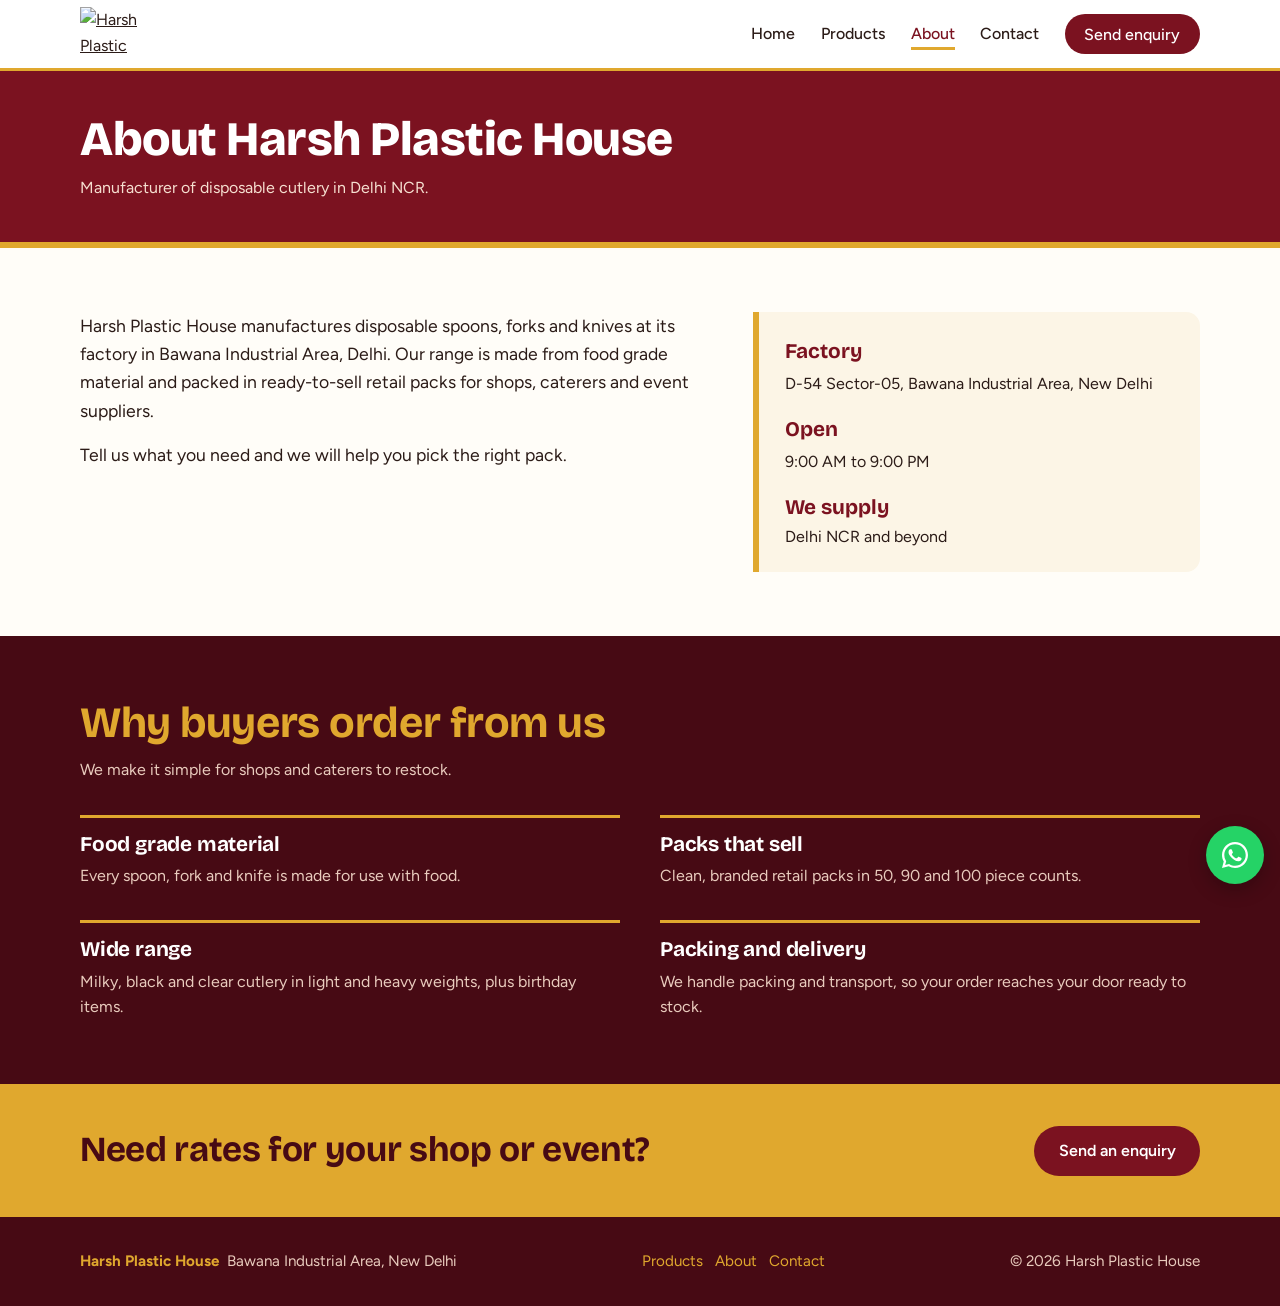
==== about.html @ 72c58db4 "Add files via upload" ====
<!doctype html><html lang="en"><head><meta charset="utf-8"><meta name="viewport" content="width=device-width, initial-scale=1"><title>About | Harsh Plastic House</title>
<meta name="description" content="Harsh Plastic House, Bawana, Delhi. Food grade disposable plastic spoons, forks and knives.">
<link rel="stylesheet" href="https://fonts.googleapis.com/css2?family=Bricolage+Grotesque:opsz,wght@12..96,600;12..96,800&family=Figtree:wght@400;500;600&display=swap"><link rel="stylesheet" href="style.css"></head><body>
<header class="hdr"><div class="wrap"><a href="index.html" aria-label="Home"><img src="assets/img/logo.jpg" alt="Harsh Plastic House" width="68" height="54"></a>
<button class="burger" aria-label="Menu" aria-expanded="false"><span></span><span></span><span></span></button><nav class="nav"><a class="" href="index.html">Home</a><a class="" href="products.html">Products</a><a class="cur" href="about.html">About</a><a class="" href="contact.html">Contact</a><a class="btn " href="enquiry.html">Send enquiry</a></nav></div></header>
<div class="pagehead"><div class="wrap"><h1>About Harsh Plastic House</h1><p>Manufacturer of disposable cutlery in Delhi NCR.</p></div></div><main><section class="about"><div class="wrap two"><div><p>Harsh Plastic House manufactures disposable spoons, forks and knives at its factory in Bawana Industrial Area, Delhi. Our range is made from food grade material and packed in ready-to-sell retail packs for shops, caterers and event suppliers.</p><p>Tell us what you need and we will help you pick the right pack.</p></div><div class="facts"><b>Factory</b><p>D-54 Sector-05, Bawana Industrial Area, New Delhi</p><b>Open</b><p>9:00 AM to 9:00 PM</p><b>We supply</b><p>Delhi NCR and beyond</p></div></div></section><section id="why"><div class="wrap"><div class="sec-h"><h2>Why buyers order from us</h2><p>We make it simple for shops and caterers to restock.</p></div><div class="why">
<div><h3>Food grade material</h3><p>Every spoon, fork and knife is made for use with food.</p></div><div><h3>Packs that sell</h3><p>Clean, branded retail packs in 50, 90 and 100 piece counts.</p></div>
<div><h3>Wide range</h3><p>Milky, black and clear cutlery in light and heavy weights, plus birthday items.</p></div><div><h3>Packing and delivery</h3><p>We handle packing and transport, so your order reaches your door ready to stock.</p></div></div></div></section><div class="cta"><div class="wrap"><h2>Need rates for your shop or event?</h2><a class="btn" href="enquiry.html">Send an enquiry</a></div></div></main>
<footer class="foot"><div class="wrap"><span><b>Harsh Plastic House</b> &nbsp;Bawana Industrial Area, New Delhi</span><span><a href="products.html">Products</a> &nbsp; <a href="about.html">About</a> &nbsp; <a href="contact.html">Contact</a></span><span>&copy; 2026 Harsh Plastic House</span></div></footer>
<div class="selbar" hidden><span><b class="n">0</b> selected</span><a class="btn btn-gold" href="enquiry.html">Send enquiry</a></div>
<a class="wa" href="https://wa.me/918510837203?text=Hello%20Harsh%20Plastic%20House%2C%20I%20would%20like%20to%20enquire%20about%20your%20products." target="_blank" rel="noopener" aria-label="Chat on WhatsApp"><svg viewBox="0 0 32 32"><path d="M16.04 3C8.84 3 3 8.83 3 16c0 2.3.6 4.54 1.74 6.52L3 29l6.65-1.7A13 13 0 0 0 16.04 29C23.2 29 29 23.17 29 16S23.2 3 16.04 3Zm0 23.8c-1.95 0-3.86-.53-5.53-1.52l-.4-.23-3.95 1.01 1.05-3.84-.26-.4A10.7 10.7 0 0 1 5.3 16c0-5.9 4.84-10.7 10.74-10.7 5.9 0 10.66 4.8 10.66 10.7 0 5.9-4.76 10.8-10.66 10.8Zm5.9-8.02c-.32-.16-1.9-.94-2.2-1.04-.3-.1-.5-.16-.72.16-.22.32-.84 1.04-1.03 1.26-.19.21-.38.24-.7.08-.33-.16-1.36-.5-2.6-1.6-.96-.86-1.6-1.9-1.8-2.22-.18-.32-.02-.5.14-.66.15-.14.33-.38.5-.57.16-.19.2-.32.32-.54.1-.21.05-.4-.03-.56-.08-.16-.72-1.74-.99-2.38-.26-.63-.52-.54-.72-.55h-.6c-.2 0-.55.08-.84.4-.3.32-1.12 1.1-1.12 2.68s1.15 3.1 1.3 3.32c.16.21 2.26 3.46 5.47 4.85.76.33 1.36.52 1.82.67.77.24 1.46.2 2.01.12.61-.09 1.9-.78 2.16-1.52.27-.75.27-1.4.19-1.53-.08-.13-.3-.21-.62-.37Z"/></svg></a>
<script>window.HPH={wa:"918510837203"};</script><script src="assets/js/main.js"></script></body></html>
---- style.css ----
/*
Theme Name: Harsh Plastic House
Description: Catalogue and enquiry theme for Harsh Plastic House. Products are managed under Products in the dashboard; contact details and About text under Appearance > Customize.
Version: 1.0
Author: Bhavy
Text Domain: hph
*/
:root{--maroon:#7b1220;--wine:#470a14;--gold:#e0a82e;--gold-d:#a8730c;--cream:#fcf5e6;--paper:#fffdf8;--ink:#2b1b17;--muted:#6f5d55;--line:#ead9b8;--r:14px}
*{box-sizing:border-box}html{scroll-behavior:smooth;scroll-padding-top:84px}
body{margin:0;font:400 1rem/1.6 Figtree,system-ui,sans-serif;color:var(--ink);background:var(--paper)}
img{max-width:100%;display:block}a{color:inherit}
h1,h2,h3{font-family:'Bricolage Grotesque',Figtree,sans-serif;line-height:1.1;margin:0;letter-spacing:-.01em}
.wrap{width:min(1120px,100% - 2.5rem);margin-inline:auto}
.btn{display:inline-flex;align-items:center;gap:.5rem;padding:.85rem 1.4rem;border-radius:999px;border:2px solid transparent;font:600 1rem Figtree,sans-serif;text-decoration:none;cursor:pointer;transition:background .2s,color .2s,border-color .2s}
.btn-gold{background:var(--gold);color:var(--wine)}.btn-gold:hover{background:#f0bb45}
.btn-line{border-color:rgba(255,255,255,.55);color:#fff}.btn-line:hover{background:#fff;color:var(--maroon)}
:focus-visible{outline:3px solid var(--gold);outline-offset:2px}
/* header */
.hdr{position:sticky;top:0;z-index:50;background:#fff;border-bottom:3px solid var(--gold)}
.hdr .wrap{display:flex;align-items:center;justify-content:space-between;height:68px}
.hdr img{height:54px;width:auto}
.nav{display:none;gap:1.6rem;align-items:center}.nav a{text-decoration:none;font-weight:500}.nav a:hover{color:var(--maroon)}
.nav .btn{padding:.55rem 1.1rem;background:var(--maroon);color:#fff}
.burger{background:none;border:0;padding:.5rem;cursor:pointer}.burger span{display:block;width:24px;height:2px;background:var(--maroon);margin:5px 0}
.nav.open{display:flex;flex-direction:column;position:absolute;top:68px;left:0;right:0;background:#fff;padding:1.2rem;border-bottom:3px solid var(--gold);align-items:flex-start}
/* hero */
.hero{background:var(--maroon);color:#fff;padding:3rem 0 3.5rem}
.hero .wrap{display:grid;gap:2.5rem;align-items:center}
.hero h1{font-size:clamp(2.3rem,7vw,4.2rem);font-weight:800;max-width:16ch}
.hero p{font-size:1.125rem;max-width:46ch;color:#f6dfd0;margin:1.2rem 0 1.8rem}
.hero .acts{display:flex;flex-wrap:wrap;gap:.8rem}
.collage{display:grid;grid-template-columns:1fr 1fr;gap:.8rem;max-width:460px}
.collage figure{margin:0;border:4px solid var(--gold);border-radius:var(--r);overflow:hidden;background:#fff;aspect-ratio:4/5}
.collage figure:nth-child(1){grid-row:span 2;aspect-ratio:auto;transform:rotate(-2deg)}
.collage figure:nth-child(3){transform:rotate(2deg)}
.collage img{width:100%;height:100%;object-fit:cover}
.band{background:var(--gold);color:var(--wine);font-weight:600}
.band .wrap{display:flex;flex-wrap:wrap;justify-content:center;gap:.4rem 2.4rem;padding:.85rem 0;text-align:center}
/* sections */
section{padding:4rem 0}
.sec-h{margin-bottom:2rem}.sec-h h2{font-size:clamp(1.8rem,4.5vw,2.7rem);color:var(--maroon)}.sec-h p{color:var(--muted);margin:.6rem 0 0;max-width:56ch}
#products{background:var(--cream)}
.filters{display:flex;flex-wrap:wrap;gap:.5rem;margin-bottom:1.6rem}
.filters button{border:2px solid var(--maroon);background:transparent;color:var(--maroon);padding:.45rem 1.1rem;border-radius:999px;font:600 .95rem Figtree,sans-serif;cursor:pointer}
.filters button.on{background:var(--maroon);color:#fff}
.grid{display:grid;grid-template-columns:repeat(2,1fr);gap:.8rem}
.card{background:#fff;border:1px solid var(--line);border-radius:var(--r);overflow:hidden;display:flex;flex-direction:column}
.card[hidden]{display:none}
.card .ph{aspect-ratio:4/5;background:#f3e8d0}.card .ph img{width:100%;height:100%;object-fit:cover}
.card .bd{padding:.9rem;display:flex;flex-direction:column;gap:.6rem;flex:1}
.card h3{font-size:1.05rem;color:var(--ink)}
.chips{display:flex;flex-wrap:wrap;gap:.35rem}.chips span{background:var(--cream);border:1px solid var(--line);border-radius:6px;padding:.1rem .5rem;font-size:.82rem;color:var(--muted)}
.card .enq{margin-top:auto;border:2px solid var(--maroon);background:transparent;color:var(--maroon);border-radius:999px;padding:.55rem;font:600 .95rem Figtree,sans-serif;cursor:pointer;transition:background .2s,color .2s}
.card .enq:hover{background:var(--maroon);color:#fff}
/* why */
#why{background:var(--wine);color:#fff}#why .sec-h h2{color:var(--gold)}#why .sec-h p{color:#e9cbbd}
.why{display:grid;gap:1.6rem}.why div{border-top:3px solid var(--gold);padding-top:1rem}
.why h3{font-size:1.3rem;margin-bottom:.4rem}.why p{margin:0;color:#e9cbbd}
/* about */
.two{display:grid;gap:2rem}.about p{font-size:1.1rem;max-width:62ch;margin:0 0 1rem}
.facts{background:var(--cream);border-left:6px solid var(--gold);padding:1.4rem 1.6rem;border-radius:0 var(--r) var(--r) 0;align-self:start}
.facts b{display:block;font-family:'Bricolage Grotesque',sans-serif;font-size:1.3rem;color:var(--maroon)}.facts p{margin:.2rem 0 1rem;font-size:1rem}.facts p:last-child{margin:0}
/* enquiry */
#enquiry{background:var(--cream)}
.form{background:#fff;border:2px solid var(--gold);border-radius:var(--r);padding:1.4rem;display:grid;gap:1rem}
.form label{display:grid;gap:.3rem;font-weight:600;font-size:.95rem}
.form input,.form select,.form textarea{font:400 1rem Figtree,sans-serif;padding:.75rem .85rem;border:1.5px solid #d9c6a0;border-radius:10px;background:#fffefb;color:var(--ink);width:100%}
.form input:focus,.form select:focus,.form textarea:focus{outline:3px solid rgba(224,168,46,.5);border-color:var(--gold-d)}
.form .row{display:grid;gap:1rem}.form .hp{position:absolute;left:-9999px}
.form .btn{background:var(--maroon);color:#fff;justify-content:center;font-size:1.05rem}.form .btn:hover{background:var(--wine)}
.status{margin:0;font-size:.95rem;color:var(--muted)}.status a{color:var(--maroon);font-weight:600}
.enq-side p{color:var(--muted);max-width:40ch}
/* contact */
.cinfo{display:grid;gap:1.1rem;align-content:start}.cinfo h3{font-size:1.05rem;color:var(--maroon);margin-bottom:.1rem}.cinfo p,.cinfo a{margin:0;text-decoration:none}.cinfo a:hover{text-decoration:underline}
.map{border:0;width:100%;height:340px;border-radius:var(--r);background:var(--cream)}
.foot{background:var(--wine);color:#e9cbbd;padding:2rem 0;font-size:.95rem}.foot .wrap{display:flex;flex-wrap:wrap;justify-content:space-between;gap:.6rem}.foot b{color:var(--gold)}
.wa{position:fixed;right:16px;bottom:16px;width:58px;height:58px;border-radius:50%;background:#25d366;display:grid;place-items:center;box-shadow:0 6px 18px rgba(0,0,0,.25);z-index:60}.wa svg{width:32px;height:32px;fill:#fff}
@media(min-width:760px){
 .nav{display:flex}.burger{display:none}
 .hero{padding:4.5rem 0}.hero .wrap{grid-template-columns:1.1fr 1fr}
 .grid{grid-template-columns:repeat(3,1fr);gap:1.2rem}.card h3{font-size:1.15rem}
 .why{grid-template-columns:repeat(2,1fr);gap:2rem 2.5rem}
 .two{grid-template-columns:1.4fr 1fr;gap:3rem}.form .row{grid-template-columns:1fr 1fr}
 #enquiry .two{grid-template-columns:1fr 1.3fr}#contact .two{grid-template-columns:1fr 1.3fr}
 .form{padding:2rem}
}
@media(prefers-reduced-motion:reduce){*{transition:none!important;scroll-behavior:auto!important}}
/* multi-page additions */
.nav a.cur{color:var(--maroon);box-shadow:0 3px 0 var(--gold)}.nav .btn.cur{box-shadow:none;background:var(--wine);color:#fff}
.pagehead{background:var(--maroon);color:#fff;padding:2.6rem 0;border-bottom:6px solid var(--gold)}
.pagehead h1{font-size:clamp(2rem,5vw,3rem);font-weight:800}.pagehead p{margin:.6rem 0 0;color:#f6dfd0;max-width:56ch}
.more{margin-top:2rem;text-align:center}.btn-maroon{background:var(--maroon);color:#fff}.btn-maroon:hover{background:var(--wine)}
.card .enq.on{background:var(--maroon);color:#fff}
.selbar{position:fixed;left:16px;bottom:16px;right:90px;max-width:430px;background:var(--wine);color:#fff;border:2px solid var(--gold);border-radius:999px;padding:.5rem .6rem .5rem 1.1rem;display:flex;align-items:center;justify-content:space-between;gap:.8rem;z-index:60;box-shadow:0 6px 18px rgba(0,0,0,.25)}
.selbar[hidden]{display:none}.selbar .btn{padding:.5rem 1rem;font-size:.95rem}
.cta{background:var(--gold);color:var(--wine);padding:2.6rem 0}.cta .wrap{display:flex;flex-wrap:wrap;align-items:center;justify-content:space-between;gap:1.2rem}
.cta h2{font-size:clamp(1.5rem,4vw,2.2rem)}.cta .btn{background:var(--maroon);color:#fff}.cta .btn:hover{background:var(--wine)}
fieldset{border:0;padding:0;margin:0}legend{font-weight:600;font-size:.95rem;padding:0;margin-bottom:.3rem}
.checks{display:grid;gap:.2rem;max-height:280px;overflow:auto;border:1.5px solid #d9c6a0;border-radius:10px;padding:.5rem;background:#fffefb}
.chk{display:flex;gap:.6rem;align-items:center;font-weight:500;padding:.35rem .4rem;border-radius:8px;cursor:pointer}.chk:hover{background:var(--cream)}
.form .chk input{width:auto;padding:0;accent-color:var(--maroon);flex:none;width:18px;height:18px}
.foot a{color:var(--gold);text-decoration:none}.foot a:hover{text-decoration:underline}
.plain{padding:3rem 0}
@media(min-width:760px){.checks{grid-template-columns:1fr 1fr}.selbar{right:auto;width:430px}}
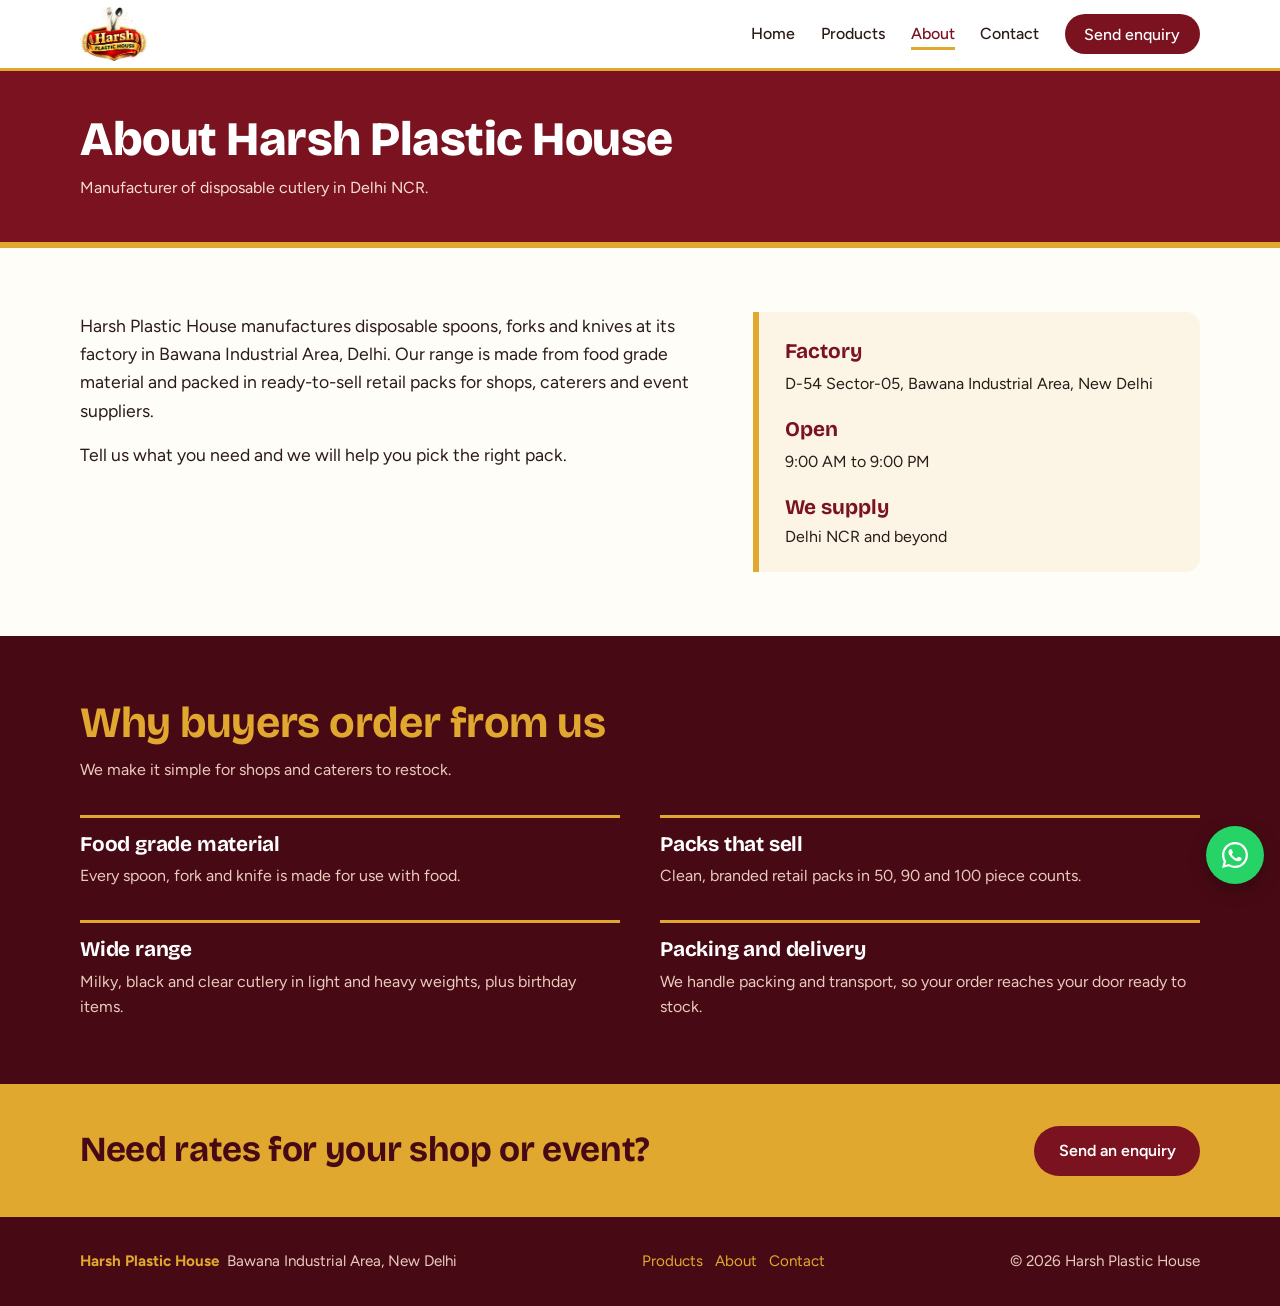
==== commit 416a9fe2: "Add files via upload" ====
--- a/about.html
+++ b/about.html
@@ -1,7 +1,7 @@
 <!doctype html><html lang="en"><head><meta charset="utf-8"><meta name="viewport" content="width=device-width, initial-scale=1"><title>About | Harsh Plastic House</title>
 <meta name="description" content="Harsh Plastic House, Bawana, Delhi. Food grade disposable plastic spoons, forks and knives.">
 <link rel="stylesheet" href="https://fonts.googleapis.com/css2?family=Bricolage+Grotesque:opsz,wght@12..96,600;12..96,800&family=Figtree:wght@400;500;600&display=swap"><link rel="stylesheet" href="style.css"></head><body>
-<header class="hdr"><div class="wrap"><a href="index.html" aria-label="Home"><img src="assets/img/logo.jpg" alt="Harsh Plastic House" width="68" height="54"></a>
+<header class="hdr"><div class="wrap"><a href="index.html" aria-label="Home"><img src="logo.jpg" alt="Harsh Plastic House" width="68" height="54"></a>
 <button class="burger" aria-label="Menu" aria-expanded="false"><span></span><span></span><span></span></button><nav class="nav"><a class="" href="index.html">Home</a><a class="" href="products.html">Products</a><a class="cur" href="about.html">About</a><a class="" href="contact.html">Contact</a><a class="btn " href="enquiry.html">Send enquiry</a></nav></div></header>
 <div class="pagehead"><div class="wrap"><h1>About Harsh Plastic House</h1><p>Manufacturer of disposable cutlery in Delhi NCR.</p></div></div><main><section class="about"><div class="wrap two"><div><p>Harsh Plastic House manufactures disposable spoons, forks and knives at its factory in Bawana Industrial Area, Delhi. Our range is made from food grade material and packed in ready-to-sell retail packs for shops, caterers and event suppliers.</p><p>Tell us what you need and we will help you pick the right pack.</p></div><div class="facts"><b>Factory</b><p>D-54 Sector-05, Bawana Industrial Area, New Delhi</p><b>Open</b><p>9:00 AM to 9:00 PM</p><b>We supply</b><p>Delhi NCR and beyond</p></div></div></section><section id="why"><div class="wrap"><div class="sec-h"><h2>Why buyers order from us</h2><p>We make it simple for shops and caterers to restock.</p></div><div class="why">
 <div><h3>Food grade material</h3><p>Every spoon, fork and knife is made for use with food.</p></div><div><h3>Packs that sell</h3><p>Clean, branded retail packs in 50, 90 and 100 piece counts.</p></div>
@@ -9,4 +9,4 @@
 <footer class="foot"><div class="wrap"><span><b>Harsh Plastic House</b> &nbsp;Bawana Industrial Area, New Delhi</span><span><a href="products.html">Products</a> &nbsp; <a href="about.html">About</a> &nbsp; <a href="contact.html">Contact</a></span><span>&copy; 2026 Harsh Plastic House</span></div></footer>
 <div class="selbar" hidden><span><b class="n">0</b> selected</span><a class="btn btn-gold" href="enquiry.html">Send enquiry</a></div>
 <a class="wa" href="https://wa.me/918510837203?text=Hello%20Harsh%20Plastic%20House%2C%20I%20would%20like%20to%20enquire%20about%20your%20products." target="_blank" rel="noopener" aria-label="Chat on WhatsApp"><svg viewBox="0 0 32 32"><path d="M16.04 3C8.84 3 3 8.83 3 16c0 2.3.6 4.54 1.74 6.52L3 29l6.65-1.7A13 13 0 0 0 16.04 29C23.2 29 29 23.17 29 16S23.2 3 16.04 3Zm0 23.8c-1.95 0-3.86-.53-5.53-1.52l-.4-.23-3.95 1.01 1.05-3.84-.26-.4A10.7 10.7 0 0 1 5.3 16c0-5.9 4.84-10.7 10.74-10.7 5.9 0 10.66 4.8 10.66 10.7 0 5.9-4.76 10.8-10.66 10.8Zm5.9-8.02c-.32-.16-1.9-.94-2.2-1.04-.3-.1-.5-.16-.72.16-.22.32-.84 1.04-1.03 1.26-.19.21-.38.24-.7.08-.33-.16-1.36-.5-2.6-1.6-.96-.86-1.6-1.9-1.8-2.22-.18-.32-.02-.5.14-.66.15-.14.33-.38.5-.57.16-.19.2-.32.32-.54.1-.21.05-.4-.03-.56-.08-.16-.72-1.74-.99-2.38-.26-.63-.52-.54-.72-.55h-.6c-.2 0-.55.08-.84.4-.3.32-1.12 1.1-1.12 2.68s1.15 3.1 1.3 3.32c.16.21 2.26 3.46 5.47 4.85.76.33 1.36.52 1.82.67.77.24 1.46.2 2.01.12.61-.09 1.9-.78 2.16-1.52.27-.75.27-1.4.19-1.53-.08-.13-.3-.21-.62-.37Z"/></svg></a>
-<script>window.HPH={wa:"918510837203"};</script><script src="assets/js/main.js"></script></body></html>+<script>window.HPH={wa:"918510837203"};</script><script src="main.js"></script></body></html>
